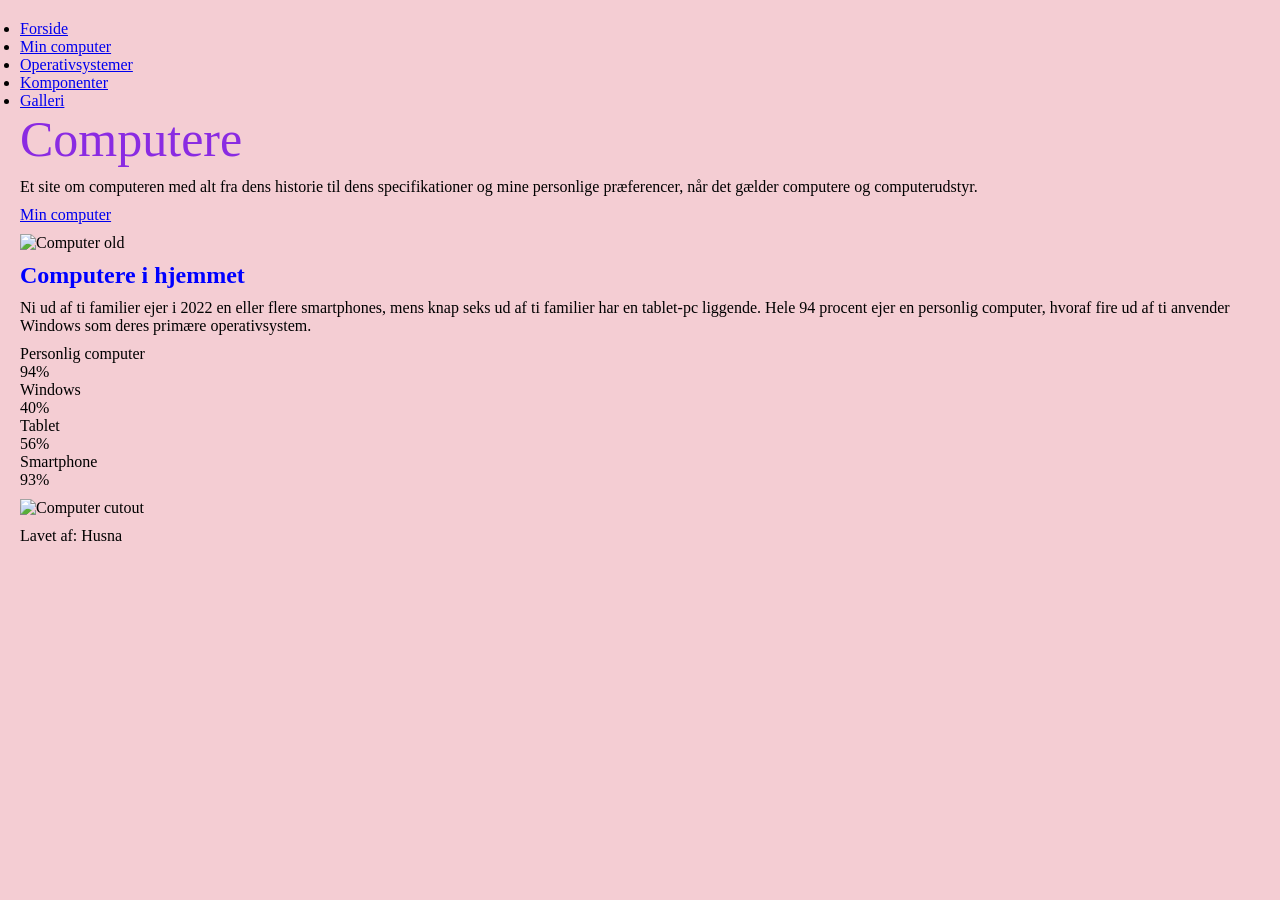
==== index.html @ c16850c3 "Add files via upload" ====
<!DOCTYPE html>
<html lang="da">

<head>
    <meta name="robots" content="noindex">
    <meta charset="UTF-8">
    <meta name="viewport" content="width=device-width, initial-scale=1.0">
    <link rel="stylesheet" href="style.css">
    <title>Forsiden</title>
</head>

<body>
    <header>
        <nav>
            <ul>
                <li><a href="index.html">Forside</a></li>
                <li><a href="min_computer.html">Min computer</a></li>
                <li><a href="operativsystemer.html">Operativsystemer</a></li>
                <li><a href="komponenter.html">Komponenter</a></li>
                <li><a href="galleri.html">Galleri</a></li>
            </ul>
        </nav>
    </header>
    <main>
        <h1>Computere</h1>
        <p>Et site om computeren med alt fra dens historie til dens specifikationer og mine personlige præferencer, når
            det gælder
            computere og computerudstyr.</p>
        <a href="min_computer.html" target="_blank">Min computer</a>
        <img src="imgs/computer-old.webp" alt="Computer old">
        <h2>Computere i hjemmet</h2>
        <p>Ni ud af ti familier ejer i 2022 en eller flere smartphones, mens knap seks ud af ti familier har en
            tablet-pc liggende.
            Hele 94 procent ejer en personlig computer, hvoraf fire ud af ti anvender Windows som deres primære
            operativsystem.</p>
        <dl>
            <dt>Personlig computer</dt>
            <dd>94%</dd>
            <dt>Windows</dt>
            <dd>40%</dd>
            <dt>Tablet</dt>
            <dd>56%</dd>
            <dt>Smartphone</dt>
            <dd>93%</dd>
        </dl>
        <img src="imgs/computer-cutout.webp" alt="Computer cutout">
    </main>
    <footer>
        <p>Lavet af: Husna</p>
    </footer>
</body>

</html>
---- style.css ----
/*************** Reset *********************/
* {
  margin: 0;
  padding: 0;
  box-sizing: border-box;
}

img {
  width: 100%;
  height: auto;
  display: block;
}
body {
  background-color: rgb(244, 205, 211);
  padding: 20px;
}
/*********** font ************/

h1 {
  color: blueviolet;
  font-family: "Pacifico", cursive;
  font-weight: 400;
  font-style: normal;
  font-size: 50px;
}
p {
  margin-block: 10px;
}
img {
  margin-block: 10px;
}
h2 {
  color: blue;
  font-family: "Times New Roman", Times, serif;
  margin-block: 10px;
}
h3 {
  font-family: "montserratbold";
  src:
    url("montserrat-bold-webfont.woff2") format("woff2"),
    url("montserrat-bold-webfont.woff") format("woff");
  font-weight: normal;
  font-style: normal;
  color: green;
  margin-block: 10px;
}
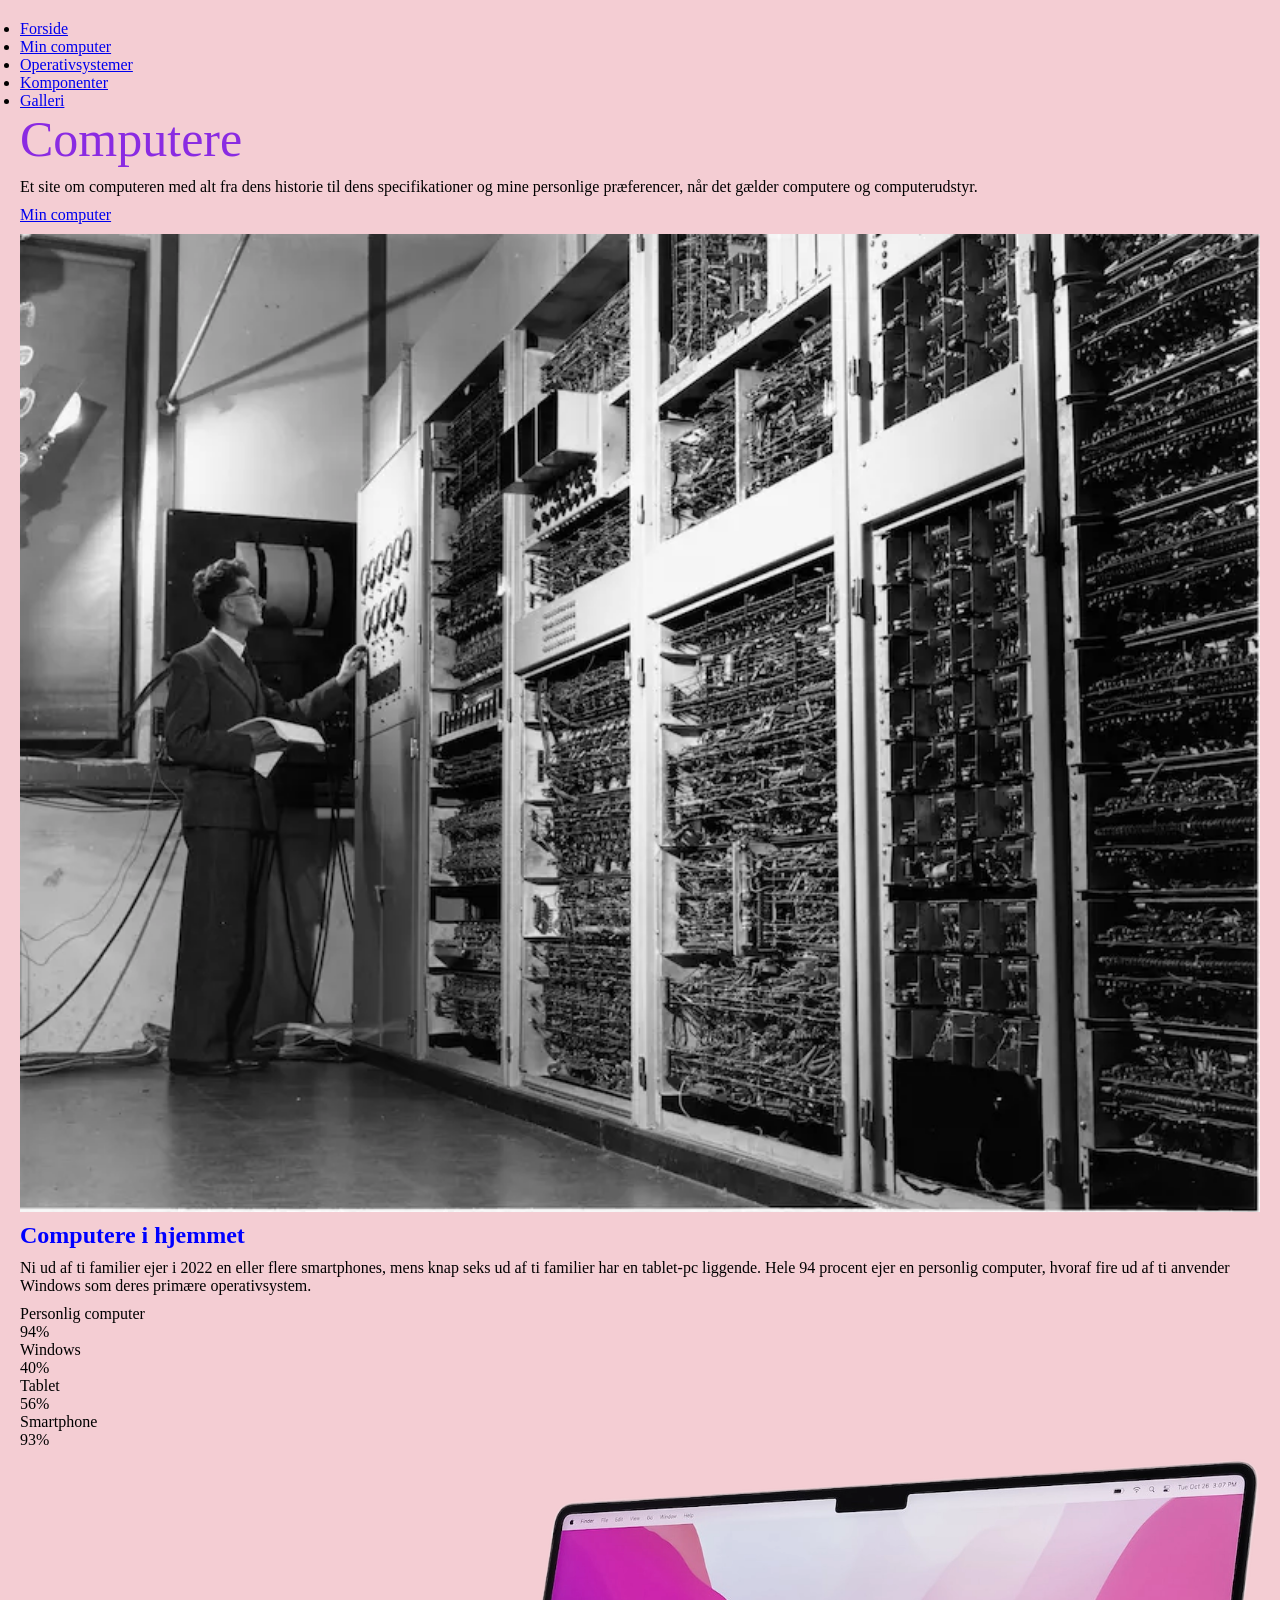
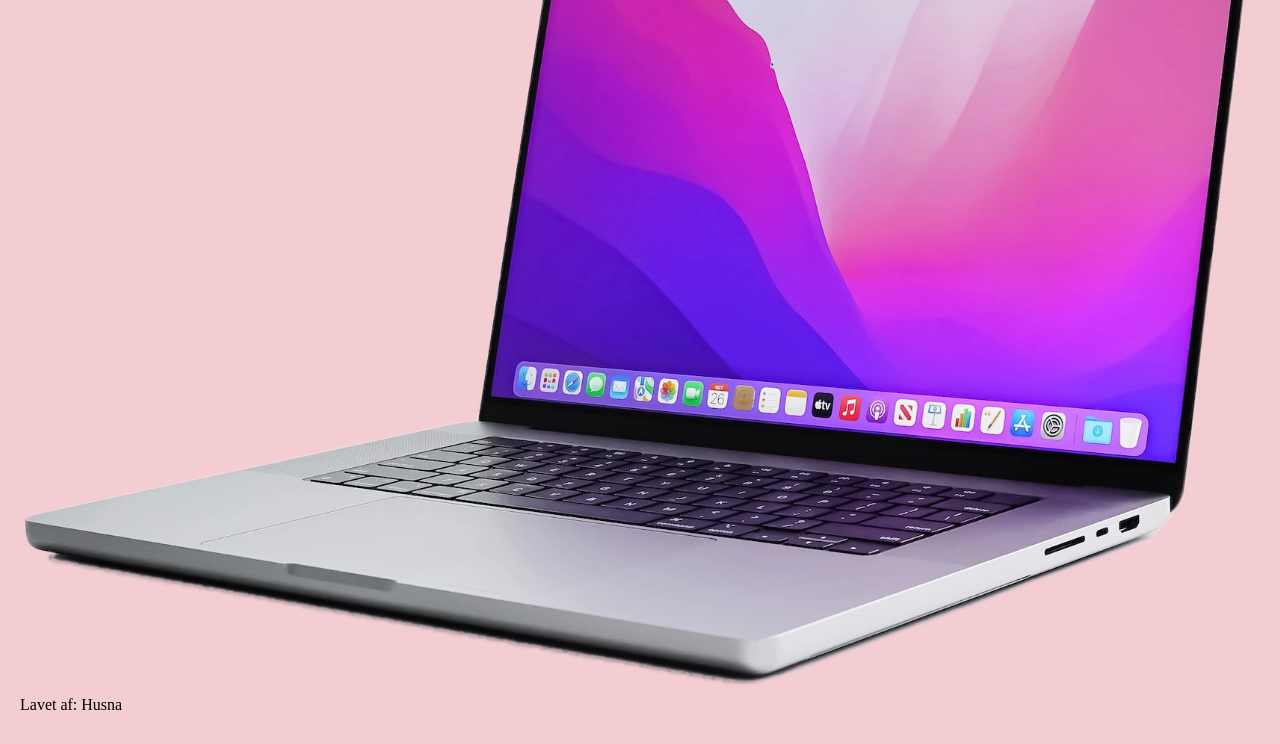
==== commit 69bf3344: "Add files via upload" ====
--- a/index.html
+++ b/index.html
@@ -27,7 +27,7 @@
             det gælder
             computere og computerudstyr.</p>
         <a href="min_computer.html" target="_blank">Min computer</a>
-        <img src="imgs/computer-old.webp" alt="Computer old">
+        <img src="imgs/computeold.jpg" alt="Computer old">
         <h2>Computere i hjemmet</h2>
         <p>Ni ud af ti familier ejer i 2022 en eller flere smartphones, mens knap seks ud af ti familier har en
             tablet-pc liggende.
@@ -43,7 +43,7 @@
             <dt>Smartphone</dt>
             <dd>93%</dd>
         </dl>
-        <img src="imgs/computer-cutout.webp" alt="Computer cutout">
+        <img src="imgs/computercutout.jpg" alt="Computer cutout">
     </main>
     <footer>
         <p>Lavet af: Husna</p>
